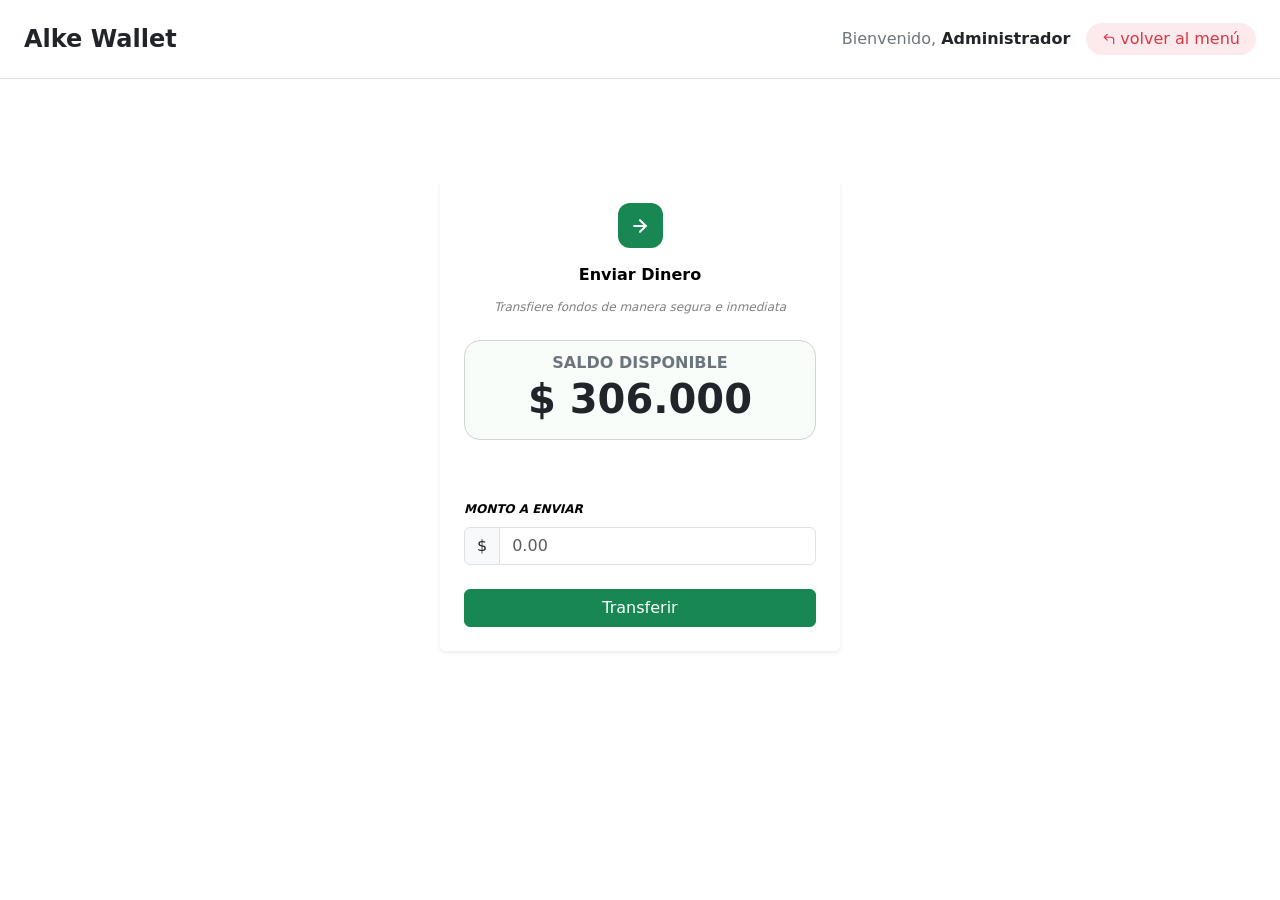
==== transferir/transferir.html @ 4416c461 "Proyecto finalizado." ====
<!doctype html>
<html lang="es">
  <head>
    <meta charset="UTF-8" />
    <meta name="viewport" content="width=device-width, initial-scale=1.0" />

    <!-- Usamos tus mismos estilos de depósito -->
    <link rel="stylesheet" href="../deposito/deposito.css" />
    <title>AlkeWallet - Enviar Dinero</title>

    <!-- Bootstrap y jQuery saliendo de la carpeta transferir (../) -->
    <link rel="stylesheet" href="../bootstrap.min.css" />
    <script src="../jquery.min.js"></script>
  </head>
  <body>
    <!-- Header (Exactamente igual) -->
    <nav class="navbar navbar-expand bg-white border-bottom px-4 py-3">
      <div
        class="container-fluid p-0 d-flex justify-content-between align-items-center"
      >
        <!-- Lado izquierdo -->
        <span class="navbar-brand fw-bold text-dark fs-4 mb-0"
          >Alke Wallet</span
        >

        <!-- Lado derecho -->
        <div class="d-flex align-items-center gap-3">
          <div class="text-secondary fs-6">
            <span class="fw-medium">Bienvenido,</span>
            <span class="fw-bold text-dark">Administrador</span>
          </div>

          <button
            id="btn-volver-menu"
            class="btn border-0 d-inline-flex align-items-center px-3 py-1 bg-danger bg-opacity-10 text-danger rounded-pill small fw-medium"
            type="button"
          >
            <svg
              class="me-1"
              width="14"
              height="14"
              viewBox="0 0 24 24"
              fill="none"
              stroke="currentColor"
              stroke-width="2"
              stroke-linecap="round"
              stroke-linejoin="round"
            >
              <polyline points="9 14 4 9 9 4"></polyline>
              <path d="M20 20v-7a4 4 0 0 0-4-4H4"></path>
            </svg>
            volver al menú
          </button>
        </div>
      </div>
    </nav>

    <!-- Contenedor Principal (Tarjeta Centrada idéntica) -->
    <div
      class="flex-grow-1 d-flex justify-content-center align-items-center contenedor-principal"
    >
      <div class="d-flex flex-column gap-3 menu-container">
        <!-- Tarjeta de Saldo -->
        <div class="card border-0 align-items-center shadow-sm p-4 text-center card-custom">
  
  <div class="bg-success text-white d-flex align-items-center justify-content-center icon-container mb-2 tj-saldo">
    <svg width="20" height="20" viewBox="0 0 24 24" fill="none" stroke="currentColor" stroke-width="2.5" stroke-linecap="round" stroke-linejoin="round">
      <line x1="5" y1="12" x2="19" y2="12"></line>
      <polyline points="12 5 19 12 12 19"></polyline>
    </svg>
  </div>

  <p class="text-normal fw-bold saldo-title-icon-azul mb-1">
    Enviar Dinero
  </p>
  <p class="text-depositar mb-4">
    Transfiere fondos de manera segura e inmediata
  </p>

  <div class="caja-saldo-actual mb-4">
    <p class="text-secondary text-uppercase fw-bold saldo-title">Saldo Disponible</p>
    <h1 id="monto-principal-transferir" class="display-6 fw-bold mb-3">$0</h1>
  </div>

  <div id="contenedor-alertas" class="w-100 mb-3"></div>

  <div class="w-100 d-flex flex-column gap-2 text-start">
    <p class="text-depositar text-depositar2 text-black fw-bold">
      MONTO A ENVIAR
    </p>

    <div class="input-group mb-3">
      <span class="input-group-text" id="basic-addon1">$</span>
      <input
        type="text"
        class="form-control"
        placeholder="0.00"
        aria-label="Monto"
        aria-describedby="basic-addon1"
      />
    </div>

    <button
      type="button"
      id="btn-enviar"
      class="btn btn-success btn-depositar-dinero"
    >
      Transferir
    </button>
  </div>
</div>

    <!-- Carga de scripts -->
    <script src="../bootstrap.bundle.min.js"></script>
    <script src="transferir.js"></script>
  </body>
</html>
---- deposito/deposito.css ----
.contenedor-principal {
  margin-top: 100px;
}

/* Contenedores de los iconos redondos */
.icon-container {
  width: 45px;
  height: 45px;
  border-radius: 12px;
}

.saldo-title-icon-azul {
  color: black;
  padding: 2%;
  font-size: 16px;
}

.text-depositar,
.text-depositar2 {
  color: gray;
  font-size: 12px;
  font-style: italic;
}

.text-depositar2 {
  margin-block-end: 2px;
  margin-top: 20px;
  margin-bottom: 1px;
}

.caja-saldo-actual {
  border: 1px solid lightgrey;
  background-color: #d4edda23;
  border-radius: 16px;
  width: 100%;
}

.card-custom {
  width: 400px;
}

.monto-principal-deposito {
  color: royalblue;
}

.saldo-title {
  margin-top: 10px;
  margin-bottom: 0px;
}

/* Fuerza al botón a tomar todo el ancho del contenedor */
.btn-depositar-dinero {
  width: 100%;
  padding-top: 10px;
  padding-bottom: 10px;
  border-radius: 10px;
}
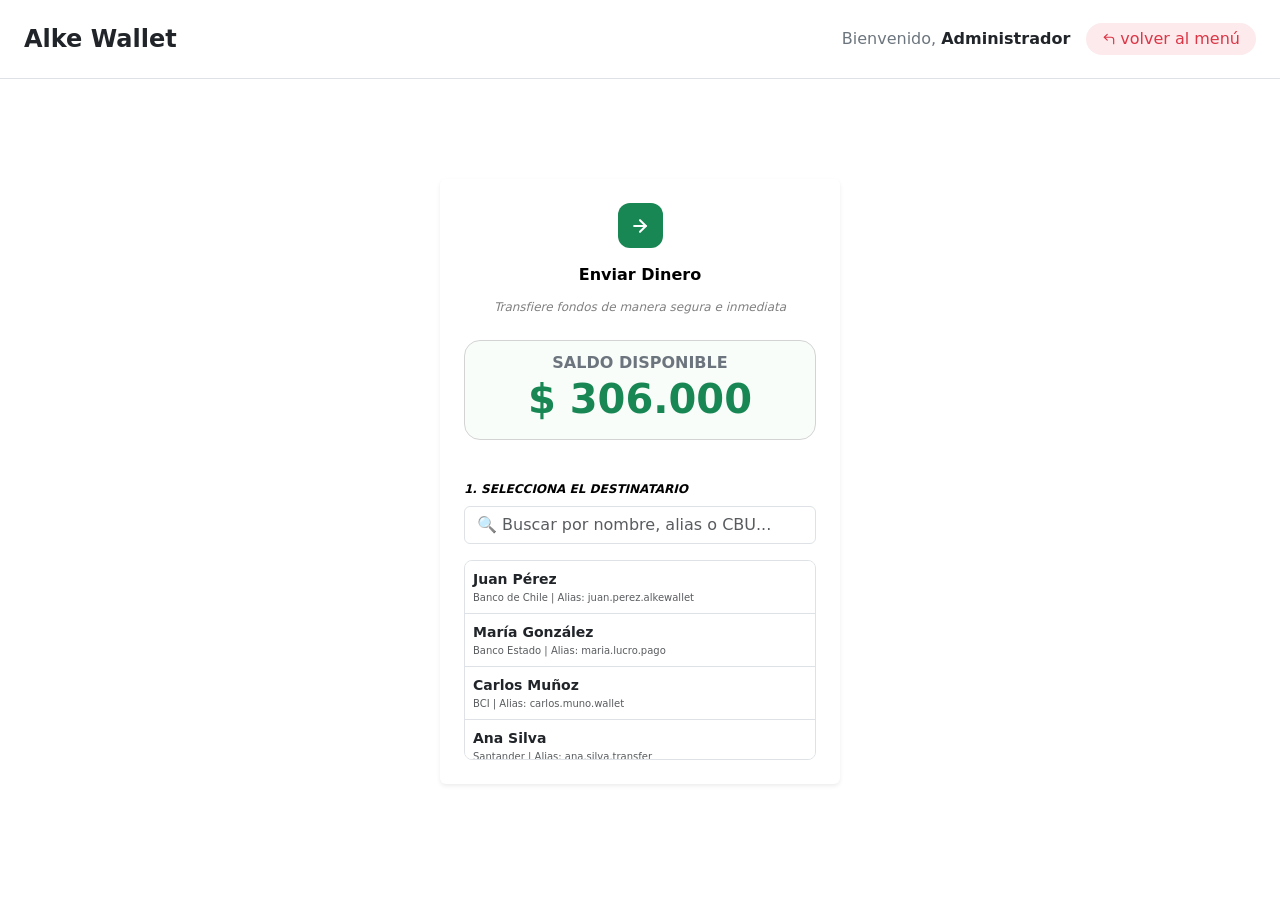
==== commit 1b1494a4: "Proyecto finalizado, se han corregido errores y se han añadido nuevas funcionalidades." ====
--- a/transferir/transferir.html
+++ b/transferir/transferir.html
@@ -3,33 +3,37 @@
   <head>
     <meta charset="UTF-8" />
     <meta name="viewport" content="width=device-width, initial-scale=1.0" />
-
-    <!-- Usamos tus mismos estilos de depósito -->
     <link rel="stylesheet" href="../deposito/deposito.css" />
     <title>AlkeWallet - Enviar Dinero</title>
-
-    <!-- Bootstrap y jQuery saliendo de la carpeta transferir (../) -->
     <link rel="stylesheet" href="../bootstrap.min.css" />
     <script src="../jquery.min.js"></script>
+    <style>
+      /* Ajuste extra para que la tabla de destinatarios se vea impecable en la tarjeta */
+      .tabla-scroll {
+        max-height: 200px;
+        overflow-y: auto;
+      }
+      .pointer {
+        cursor: pointer;
+      }
+      .pointer:hover {
+        background-color: rgba(25, 135, 84, 0.05);
+      }
+    </style>
   </head>
   <body>
-    <!-- Header (Exactamente igual) -->
     <nav class="navbar navbar-expand bg-white border-bottom px-4 py-3">
       <div
         class="container-fluid p-0 d-flex justify-content-between align-items-center"
       >
-        <!-- Lado izquierdo -->
         <span class="navbar-brand fw-bold text-dark fs-4 mb-0"
           >Alke Wallet</span
         >
-
-        <!-- Lado derecho -->
         <div class="d-flex align-items-center gap-3">
           <div class="text-secondary fs-6">
             <span class="fw-medium">Bienvenido,</span>
             <span class="fw-bold text-dark">Administrador</span>
           </div>
-
           <button
             id="btn-volver-menu"
             class="btn border-0 d-inline-flex align-items-center px-3 py-1 bg-danger bg-opacity-10 text-danger rounded-pill small fw-medium"
@@ -55,62 +59,133 @@
       </div>
     </nav>
 
-    <!-- Contenedor Principal (Tarjeta Centrada idéntica) -->
     <div
       class="flex-grow-1 d-flex justify-content-center align-items-center contenedor-principal"
     >
       <div class="d-flex flex-column gap-3 menu-container">
-        <!-- Tarjeta de Saldo -->
-        <div class="card border-0 align-items-center shadow-sm p-4 text-center card-custom">
-  
-  <div class="bg-success text-white d-flex align-items-center justify-content-center icon-container mb-2 tj-saldo">
-    <svg width="20" height="20" viewBox="0 0 24 24" fill="none" stroke="currentColor" stroke-width="2.5" stroke-linecap="round" stroke-linejoin="round">
-      <line x1="5" y1="12" x2="19" y2="12"></line>
-      <polyline points="12 5 19 12 12 19"></polyline>
-    </svg>
-  </div>
+        <div
+          class="card border-0 align-items-center shadow-sm p-4 text-center card-custom"
+        >
+          <div
+            class="bg-success text-white d-flex align-items-center justify-content-center icon-container mb-2"
+            style="width: 45px; height: 45px; border-radius: 12px"
+          >
+            <svg
+              width="20"
+              height="20"
+              viewBox="0 0 24 24"
+              fill="none"
+              stroke="currentColor"
+              stroke-width="2.5"
+              stroke-linecap="round"
+              stroke-linejoin="round"
+            >
+              <line x1="5" y1="12" x2="19" y2="12"></line>
+              <polyline points="12 5 19 12 12 19"></polyline>
+            </svg>
+          </div>
 
-  <p class="text-normal fw-bold saldo-title-icon-azul mb-1">
-    Enviar Dinero
-  </p>
-  <p class="text-depositar mb-4">
-    Transfiere fondos de manera segura e inmediata
-  </p>
+          <p class="text-normal fw-bold saldo-title-icon-azul mb-1">
+            Enviar Dinero
+          </p>
+          <p class="text-depositar mb-4">
+            Transfiere fondos de manera segura e inmediata
+          </p>
 
-  <div class="caja-saldo-actual mb-4">
-    <p class="text-secondary text-uppercase fw-bold saldo-title">Saldo Disponible</p>
-    <h1 id="monto-principal-transferir" class="display-6 fw-bold mb-3">$0</h1>
-  </div>
+          <div class="caja-saldo-actual mb-4">
+            <p class="text-secondary text-uppercase fw-bold saldo-title">
+              Saldo Disponible
+            </p>
+            <h1
+              id="monto-principal-transferir"
+              class="display-6 fw-bold mb-3"
+              style="color: #198754"
+            >
+              $0
+            </h1>
+          </div>
 
-  <div id="contenedor-alertas" class="w-100 mb-3"></div>
+          <div id="contenedor-alertas" class="w-100 mb-3"></div>
 
-  <div class="w-100 d-flex flex-column gap-2 text-start">
-    <p class="text-depositar text-depositar2 text-black fw-bold">
-      MONTO A ENVIAR
-    </p>
+          <div id="seccion-destinatarios" class="w-100 text-start">
+            <p class="text-depositar text-black fw-bold mb-2 text-uppercase">
+              1. Selecciona el Destinatario
+            </p>
 
-    <div class="input-group mb-3">
-      <span class="input-group-text" id="basic-addon1">$</span>
-      <input
-        type="text"
-        class="form-control"
-        placeholder="0.00"
-        aria-label="Monto"
-        aria-describedby="basic-addon1"
-      />
+            <input
+              type="text"
+              id="buscador-destinatario"
+              class="form-control mb-3"
+              placeholder="🔍 Buscar por nombre, alias o CBU..."
+            />
+
+            <div class="table-responsive tabla-scroll border rounded-3">
+              <table class="table table-sm align-middle mb-0 small">
+                <tbody id="tabla-destinatarios-body"></tbody>
+              </table>
+            </div>
+          </div>
+
+          <div id="seccion-formulario-envio" class="w-100 text-start d-none">
+            <p class="text-depositar text-black fw-bold mb-1 text-uppercase">
+              2. Datos del Destinatario
+            </p>
+
+            <div
+              class="p-3 bg-light rounded-3 mb-3 border border-success border-opacity-25"
+            >
+              <h6 id="destinatario-nombre" class="fw-bold text-dark mb-1">
+                Nombre Apellido
+              </h6>
+              <span
+                id="destinatario-banco"
+                class="badge bg-success bg-opacity-10 text-success mb-2"
+                >Banco</span
+              >
+              <div class="text-muted extra-small" style="font-size: 11px">
+                <strong>CBU:</strong> <span id="destinatario-cbu">0000</span
+                ><br />
+                <strong>Alias:</strong>
+                <span id="destinatario-alias">alias</span>
+              </div>
+            </div>
+
+            <p class="text-depositar text-depositar2 text-black fw-bold">
+              MONTO A ENVIAR
+            </p>
+            <div class="input-group mb-3">
+              <span class="input-group-text">$</span>
+              <input
+                type="text"
+                id="input-monto-transferir"
+                class="form-control"
+                placeholder="0.00"
+              />
+            </div>
+
+            <div class="d-flex gap-2">
+              <button
+                type="button"
+                id="btn-cambiar-destinatario"
+                class="btn btn-outline-secondary w-50"
+                style="border-radius: 10px"
+              >
+                Cambiar
+              </button>
+              <button
+                type="button"
+                id="btn-enviar"
+                class="btn btn-success w-50"
+                style="border-radius: 10px"
+              >
+                Transferir
+              </button>
+            </div>
+          </div>
+        </div>
+      </div>
     </div>
 
-    <button
-      type="button"
-      id="btn-enviar"
-      class="btn btn-success btn-depositar-dinero"
-    >
-      Transferir
-    </button>
-  </div>
-</div>
-
-    <!-- Carga de scripts -->
     <script src="../bootstrap.bundle.min.js"></script>
     <script src="transferir.js"></script>
   </body>
